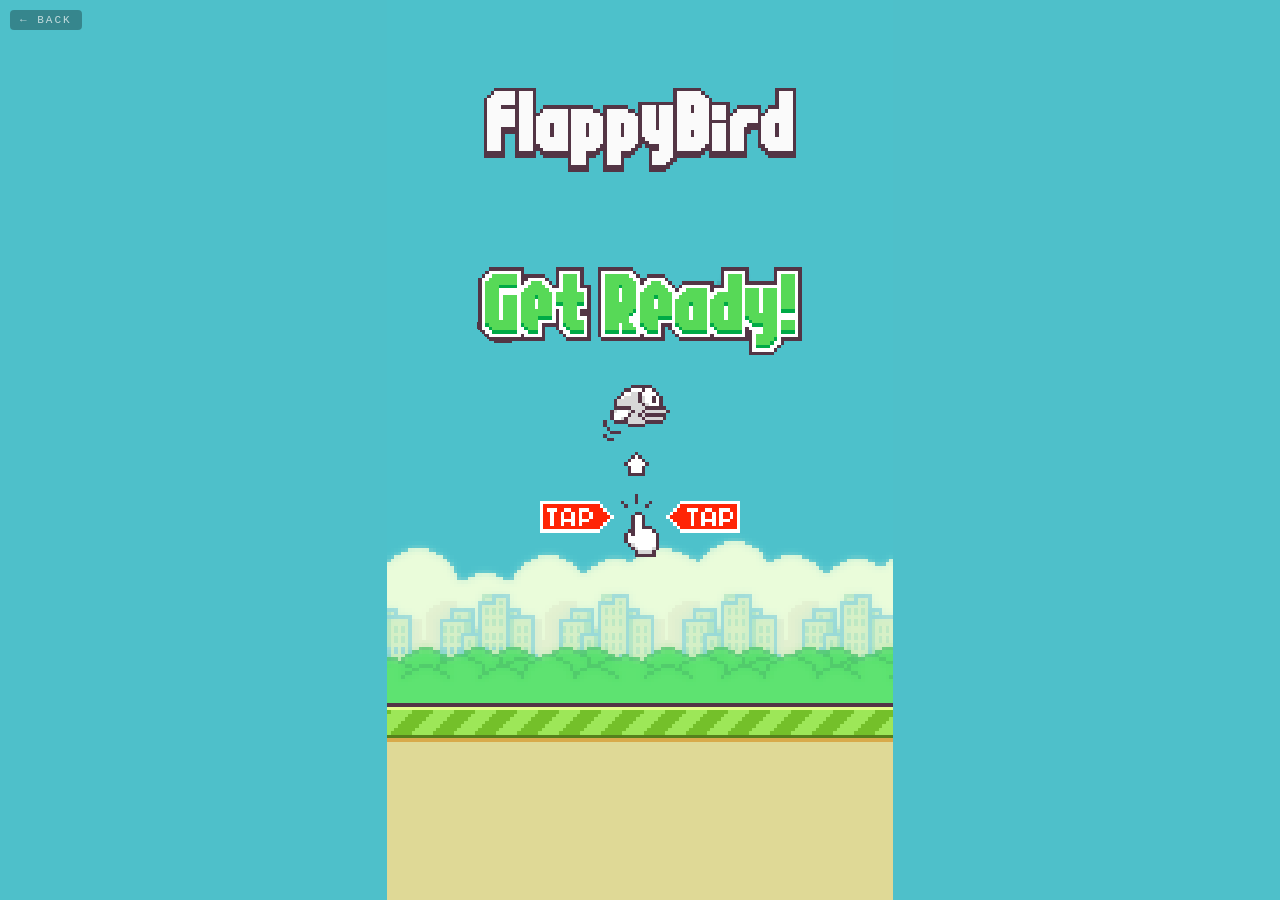
==== flappy.html @ b0ca4ab4 "Add Flappy Bird game and new works (Photo Booth, Open Hexagon) - Flappy Bird web game using original" ====
<!DOCTYPE html>
<html lang="es">
<head>
  <meta charset="UTF-8">
  <meta name="viewport" content="width=device-width, initial-scale=1.0, user-scalable=no">
  <title>Flappy Bird — 32888444d</title>
  <style>
    * { margin: 0; padding: 0; box-sizing: border-box; }
    html, body {
      width: 100%; height: 100%;
      overflow: hidden;
      background: #4ec0ca;
      touch-action: manipulation;
      -webkit-tap-highlight-color: transparent;
      user-select: none;
      -webkit-user-select: none;
    }
    body {
      display: flex;
      align-items: center;
      justify-content: center;
    }
    canvas {
      display: block;
      height: 100vh;
      height: 100dvh;
      image-rendering: pixelated;
      image-rendering: crisp-edges;
    }
    #back-link {
      position: fixed;
      top: 10px;
      left: 10px;
      color: rgba(255,255,255,0.7);
      text-decoration: none;
      font-size: 11px;
      letter-spacing: 2px;
      text-transform: uppercase;
      z-index: 100;
      font-family: 'Courier New', monospace;
      background: rgba(0,0,0,0.3);
      padding: 4px 10px;
      border-radius: 4px;
    }
    #back-link:hover { color: #fff; }
  </style>
</head>
<body>
  <a id="back-link" href="index.html">&larr; Back</a>
  <canvas id="c"></canvas>

<script>
// ============================================================
// FLAPPY BIRD — Using Original Sprites
// ============================================================
const canvas = document.getElementById('c');
const ctx = canvas.getContext('2d');

// Original resolution
const W = 288;
const H = 512;
canvas.width = W;
canvas.height = H;
ctx.imageSmoothingEnabled = false;

// ===== ASSET LOADER =====
const ASSETS = {};
const ASSET_LIST = [
  ['bg',        'img/flappy/background-day.png'],
  ['base',      'img/flappy/base.png'],
  ['pipe',      'img/flappy/pipe-green.png'],
  ['birdUp',    'img/flappy/yellowbird-upflap.png'],
  ['birdMid',   'img/flappy/yellowbird-midflap.png'],
  ['birdDown',  'img/flappy/yellowbird-downflap.png'],
  ['message',   'img/flappy/message.png'],
  ['gameover',  'img/flappy/gameover.png'],
  ['d0',        'img/flappy/0.png'],
  ['d1',        'img/flappy/1.png'],
  ['d2',        'img/flappy/2.png'],
  ['d3',        'img/flappy/3.png'],
  ['d4',        'img/flappy/4.png'],
  ['d5',        'img/flappy/5.png'],
  ['d6',        'img/flappy/6.png'],
  ['d7',        'img/flappy/7.png'],
  ['d8',        'img/flappy/8.png'],
  ['d9',        'img/flappy/9.png'],
];

let assetsLoaded = 0;
function loadAssets(callback) {
  ASSET_LIST.forEach(([key, src]) => {
    const img = new Image();
    img.onload = () => {
      ASSETS[key] = img;
      assetsLoaded++;
      if (assetsLoaded === ASSET_LIST.length) callback();
    };
    img.onerror = () => {
      console.warn('Failed to load:', src);
      assetsLoaded++;
      if (assetsLoaded === ASSET_LIST.length) callback();
    };
    img.src = src;
  });
}

// ===== GAME CONSTANTS =====
const GRAVITY = 0.5;
const FLAP_VEL = -8;
const PIPE_SPEED = 2;
const PIPE_GAP = 100;
const PIPE_SPACING = 180;
const PIPE_W = 52;
const PIPE_H = 320;
const BASE_H = 112;
const GROUND_Y = H - BASE_H;
const BIRD_W = 34;
const BIRD_H = 24;
const BIRD_X = 68;
const BIRD_START_Y = Math.round((GROUND_Y - BIRD_H) / 2);

// ===== GAME STATE =====
let bird = { x: BIRD_X, y: BIRD_START_Y, vel: 0, rot: 0, frame: 0, anim: 0 };
let pipes = [];
let score = 0;
let bestScore = parseInt(localStorage.getItem('flappy_best') || '0');
let baseX = 0;
let state = 'menu'; // menu, ready, playing, dying, dead
let deathTimer = 0;
let flashAlpha = 0;

// ===== AUDIO =====
let audioCtx;
function initAudio() {
  if (!audioCtx) audioCtx = new (window.AudioContext || window.webkitAudioContext)();
}
function snd(type) {
  if (!audioCtx) return;
  const o = audioCtx.createOscillator();
  const g = audioCtx.createGain();
  o.connect(g); g.connect(audioCtx.destination);
  const t = audioCtx.currentTime;
  if (type === 'flap') {
    o.type = 'sine'; o.frequency.setValueAtTime(600, t);
    o.frequency.exponentialRampToValueAtTime(900, t + 0.06);
    g.gain.setValueAtTime(0.12, t); g.gain.exponentialRampToValueAtTime(0.001, t + 0.08);
    o.start(t); o.stop(t + 0.08);
  } else if (type === 'score') {
    o.type = 'sine'; o.frequency.setValueAtTime(880, t);
    o.frequency.setValueAtTime(1100, t + 0.04);
    g.gain.setValueAtTime(0.1, t); g.gain.exponentialRampToValueAtTime(0.001, t + 0.12);
    o.start(t); o.stop(t + 0.12);
  } else if (type === 'hit') {
    o.type = 'square'; o.frequency.setValueAtTime(200, t);
    o.frequency.exponentialRampToValueAtTime(50, t + 0.12);
    g.gain.setValueAtTime(0.15, t); g.gain.exponentialRampToValueAtTime(0.001, t + 0.15);
    o.start(t); o.stop(t + 0.15);
  } else if (type === 'die') {
    o.type = 'sawtooth'; o.frequency.setValueAtTime(400, t);
    o.frequency.exponentialRampToValueAtTime(80, t + 0.3);
    g.gain.setValueAtTime(0.12, t); g.gain.exponentialRampToValueAtTime(0.001, t + 0.4);
    o.start(t); o.stop(t + 0.4);
  } else if (type === 'swoosh') {
    o.type = 'sine'; o.frequency.setValueAtTime(200, t);
    o.frequency.exponentialRampToValueAtTime(800, t + 0.08);
    g.gain.setValueAtTime(0.06, t); g.gain.exponentialRampToValueAtTime(0.001, t + 0.1);
    o.start(t); o.stop(t + 0.1);
  }
}

// ===== INPUT =====
function flap() {
  initAudio();
  if (state === 'menu') {
    state = 'playing';
    bird.y = BIRD_START_Y;
    bird.vel = FLAP_VEL;
    bird.rot = 0;
    pipes = [];
    score = 0;
    addPipe(W + 80);
    addPipe(W + 80 + PIPE_SPACING);
    addPipe(W + 80 + PIPE_SPACING * 2);
    snd('flap');
  } else if (state === 'playing') {
    bird.vel = FLAP_VEL;
    snd('flap');
  } else if (state === 'dead' && deathTimer > 20) {
    state = 'menu';
    bird = { x: BIRD_X, y: BIRD_START_Y, vel: 0, rot: 0, frame: 0, anim: 0 };
    pipes = [];
    score = 0;
    baseX = 0;
    snd('swoosh');
  }
}

canvas.addEventListener('pointerdown', (e) => { e.preventDefault(); flap(); });
document.addEventListener('keydown', (e) => {
  if (e.code === 'Space' || e.code === 'ArrowUp') { e.preventDefault(); flap(); }
});

// ===== PIPES =====
function addPipe(x) {
  const minTop = 50;
  const maxTop = GROUND_Y - PIPE_GAP - 50;
  const topH = minTop + Math.random() * (maxTop - minTop);
  pipes.push({ x, topH, scored: false });
}

// ===== UPDATE =====
function update() {
  if (state === 'menu') {
    bird.anim += 0.12;
    bird.frame = Math.floor(bird.anim) % 3;
    bird.y = BIRD_START_Y + Math.sin(Date.now() / 300) * 8;
    bird.rot = 0;
    baseX = (baseX + PIPE_SPEED) % 48;
    return;
  }

  if (state === 'playing') {
    // Physics
    bird.vel += GRAVITY;
    bird.y += bird.vel;

    // Rotation
    if (bird.vel < 0) {
      bird.rot = Math.max(-25, bird.vel * 3);
    } else {
      bird.rot = Math.min(90, bird.rot + 2.5);
    }

    // Animation
    bird.anim += 0.15;
    bird.frame = Math.floor(bird.anim) % 3;
    if (bird.rot > 60) bird.frame = 1; // mid when nose-diving

    // Base scroll
    baseX = (baseX + PIPE_SPEED) % 48;

    // Pipes
    for (let p of pipes) {
      p.x -= PIPE_SPEED;
      if (!p.scored && p.x + PIPE_W / 2 < bird.x) {
        p.scored = true;
        score++;
        snd('score');
      }
    }

    // Recycle pipes
    if (pipes.length > 0 && pipes[0].x < -PIPE_W) {
      pipes.shift();
      addPipe(pipes[pipes.length - 1].x + PIPE_SPACING);
    }

    // Collision
    const bx = bird.x - BIRD_W / 2 + 3;
    const by = bird.y - BIRD_H / 2 + 3;
    const bw = BIRD_W - 6;
    const bh = BIRD_H - 6;

    // Ground
    if (bird.y + BIRD_H / 2 >= GROUND_Y) {
      bird.y = GROUND_Y - BIRD_H / 2;
      die(); return;
    }
    // Ceiling
    if (bird.y - BIRD_H / 2 < 0) {
      bird.y = BIRD_H / 2;
      bird.vel = 0;
    }
    // Pipes
    for (let p of pipes) {
      // Top pipe
      if (overlap(bx, by, bw, bh, p.x, p.topH - PIPE_H, PIPE_W, PIPE_H)) { die(); return; }
      // Bottom pipe
      if (overlap(bx, by, bw, bh, p.x, p.topH + PIPE_GAP, PIPE_W, PIPE_H)) { die(); return; }
    }
  }

  if (state === 'dying') {
    bird.vel += GRAVITY;
    bird.y += bird.vel;
    bird.rot = Math.min(90, bird.rot + 5);
    if (flashAlpha > 0) flashAlpha -= 0.08;

    if (bird.y + BIRD_H / 2 >= GROUND_Y) {
      bird.y = GROUND_Y - BIRD_H / 2;
      state = 'dead';
      deathTimer = 0;
      if (score > bestScore) {
        bestScore = score;
        localStorage.setItem('flappy_best', bestScore.toString());
      }
      snd('die');
    }
  }

  if (state === 'dead') deathTimer++;
}

function die() {
  state = 'dying';
  flashAlpha = 1;
  snd('hit');
}

function overlap(x1, y1, w1, h1, x2, y2, w2, h2) {
  return x1 < x2 + w2 && x1 + w1 > x2 && y1 < y2 + h2 && y1 + h1 > y2;
}

// ===== DRAW =====
function draw() {
  // Background
  if (ASSETS.bg) {
    ctx.drawImage(ASSETS.bg, 0, 0, W, H);
  }

  // Pipes
  for (let p of pipes) drawPipe(p);

  // Base/ground (scrolling)
  drawBase();

  // Bird
  drawBird();

  // Flash on death
  if (flashAlpha > 0) {
    ctx.fillStyle = `rgba(255,255,255,${flashAlpha})`;
    ctx.fillRect(0, 0, W, H);
  }

  // UI
  if (state === 'playing' || state === 'dying') {
    drawBigScore(score, W / 2, 40);
  }

  if (state === 'menu') {
    // "Flappy Bird" message with instructions
    if (ASSETS.message) {
      const mw = ASSETS.message.width;
      const mh = ASSETS.message.height;
      ctx.drawImage(ASSETS.message, Math.round(W / 2 - mw / 2), 50);
    }
  }


  if (state === 'dead' && deathTimer > 12) drawGameOver();
}

function drawPipe(p) {
  if (!ASSETS.pipe) return;

  // Top pipe (flipped vertically)
  ctx.save();
  ctx.translate(p.x + PIPE_W / 2, p.topH);
  ctx.scale(1, -1);
  ctx.drawImage(ASSETS.pipe, -PIPE_W / 2, 0, PIPE_W, PIPE_H);
  ctx.restore();

  // Bottom pipe
  ctx.drawImage(ASSETS.pipe, p.x, p.topH + PIPE_GAP, PIPE_W, PIPE_H);
}

function drawBase() {
  if (!ASSETS.base) return;
  const bw = ASSETS.base.width; // 336
  for (let x = -Math.round(baseX); x < W; x += bw) {
    ctx.drawImage(ASSETS.base, x, GROUND_Y);
  }
}

function drawBird() {
  const frames = [ASSETS.birdUp, ASSETS.birdMid, ASSETS.birdDown];
  const img = frames[bird.frame];
  if (!img) return;

  ctx.save();
  ctx.translate(Math.round(bird.x), Math.round(bird.y));
  ctx.rotate(bird.rot * Math.PI / 180);
  ctx.drawImage(img, -BIRD_W / 2, -BIRD_H / 2, BIRD_W, BIRD_H);
  ctx.restore();
}

function drawBigScore(val, cx, cy) {
  const s = val.toString();
  const digitImgs = s.split('').map(d => ASSETS['d' + d]);
  if (digitImgs.some(d => !d)) return;

  // Each digit is 24x36
  const dw = 24, gap = 2;
  const totalW = s.length * (dw + gap) - gap;
  let x = Math.round(cx - totalW / 2);

  for (let i = 0; i < s.length; i++) {
    ctx.drawImage(digitImgs[i], x, cy);
    x += dw + gap;
  }
}

function drawGameOver() {
  // Dim
  ctx.fillStyle = 'rgba(0,0,0,0.12)';
  ctx.fillRect(0, 0, W, H);

  // "GAME OVER" sprite
  if (ASSETS.gameover) {
    const gw = ASSETS.gameover.width;
    const gh = ASSETS.gameover.height;
    ctx.drawImage(ASSETS.gameover, Math.round(W / 2 - gw / 2), 100);
  }

  // Score panel
  const pw = 226, ph = 114;
  const px = Math.round(W / 2 - pw / 2), py = 160;

  // Panel outer
  ctx.fillStyle = '#ded895';
  ctx.fillRect(px, py, pw, ph);
  ctx.strokeStyle = '#8a7530';
  ctx.lineWidth = 2;
  ctx.strokeRect(px + 1, py + 1, pw - 2, ph - 2);

  // Panel inner
  ctx.fillStyle = '#c0a840';
  ctx.fillRect(px + 10, py + 10, pw - 20, ph - 20);
  ctx.strokeStyle = '#a08428';
  ctx.lineWidth = 1;
  ctx.strokeRect(px + 10.5, py + 10.5, pw - 21, ph - 21);

  // Score label + value
  ctx.fillStyle = '#503828';
  ctx.font = 'bold 12px "Courier New", monospace';
  ctx.textAlign = 'left';
  ctx.textBaseline = 'middle';
  ctx.fillText('SCORE', px + 22, py + 34);
  ctx.textAlign = 'right';
  ctx.fillStyle = '#ffffff';
  ctx.font = 'bold 18px "Courier New", monospace';
  ctx.fillText(score.toString(), px + pw - 22, py + 34);

  // Divider
  ctx.strokeStyle = '#a08428';
  ctx.lineWidth = 1;
  ctx.beginPath();
  ctx.moveTo(px + 14, py + 55);
  ctx.lineTo(px + pw - 14, py + 55);
  ctx.stroke();

  // Best label + value
  ctx.fillStyle = '#503828';
  ctx.font = 'bold 12px "Courier New", monospace';
  ctx.textAlign = 'left';
  ctx.fillText('BEST', px + 22, py + 76);
  ctx.textAlign = 'right';
  ctx.fillStyle = '#ffffff';
  ctx.font = 'bold 18px "Courier New", monospace';
  ctx.fillText(bestScore.toString(), px + pw - 22, py + 76);

  // Medal
  if (score >= 10) {
    const mx = px + 48, my = py + ph / 2;
    ctx.beginPath();
    ctx.arc(mx, my, 16, 0, Math.PI * 2);
    ctx.fillStyle = score >= 40 ? '#e8d048' : score >= 30 ? '#c0c0c0' : score >= 20 ? '#cd7f32' : '#e06080';
    ctx.fill();
    ctx.strokeStyle = '#80602c';
    ctx.lineWidth = 2;
    ctx.stroke();
    // Star
    ctx.fillStyle = '#fff';
    ctx.font = '14px serif';
    ctx.textAlign = 'center';
    ctx.textBaseline = 'middle';
    ctx.fillText('\u2605', mx, my);
  }

  // Restart hint
  if (deathTimer > 20) {
    const pulse = 0.5 + Math.sin(Date.now() / 350) * 0.5;
    ctx.globalAlpha = 0.4 + pulse * 0.6;
    ctx.fillStyle = '#fff';
    ctx.font = '12px "Courier New", monospace';
    ctx.textAlign = 'center';
    ctx.fillText('TAP TO RESTART', W / 2, py + ph + 30);
    ctx.globalAlpha = 1;
  }
}

// ===== GAME LOOP =====
function loop() {
  update();
  draw();
  requestAnimationFrame(loop);
}

// ===== START =====
// Show loading while assets load
ctx.fillStyle = '#4ec0ca';
ctx.fillRect(0, 0, W, H);
ctx.fillStyle = '#fff';
ctx.font = '12px "Courier New", monospace';
ctx.textAlign = 'center';
ctx.fillText('Loading...', W / 2, H / 2);

loadAssets(() => {
  loop();
});

</script>
</body>
</html>
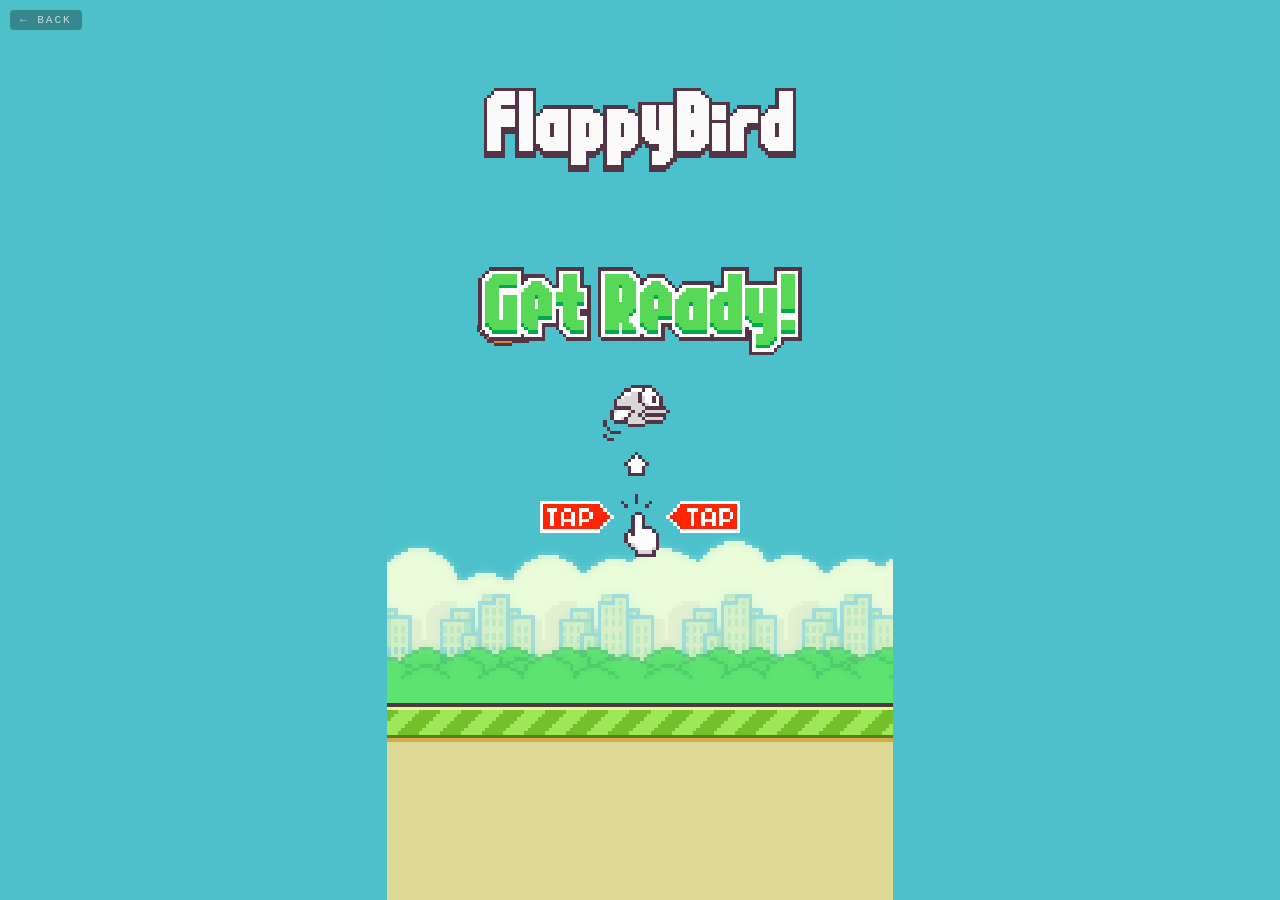
==== commit 42131996: "Fix mobile audio: unlock Web Audio API on iOS/Android - Resume suspended AudioContext on user gestur" ====
--- a/flappy.html
+++ b/flappy.html
@@ -131,11 +131,28 @@
 
 // ===== AUDIO =====
 let audioCtx;
+let audioUnlocked = false;
 function initAudio() {
-  if (!audioCtx) audioCtx = new (window.AudioContext || window.webkitAudioContext)();
+  if (!audioCtx) {
+    audioCtx = new (window.AudioContext || window.webkitAudioContext)();
+  }
+  // Resume suspended context (required on iOS/mobile after user gesture)
+  if (audioCtx.state === 'suspended') {
+    audioCtx.resume();
+  }
+  // Unlock iOS audio by playing a silent buffer on first touch
+  if (!audioUnlocked) {
+    audioUnlocked = true;
+    const buf = audioCtx.createBuffer(1, 1, 22050);
+    const src = audioCtx.createBufferSource();
+    src.buffer = buf;
+    src.connect(audioCtx.destination);
+    src.start(0);
+  }
 }
 function snd(type) {
-  if (!audioCtx) return;
+  if (!audioCtx || audioCtx.state === 'suspended') return;
+  try {
   const o = audioCtx.createOscillator();
   const g = audioCtx.createGain();
   o.connect(g); g.connect(audioCtx.destination);
@@ -166,6 +183,7 @@
     g.gain.setValueAtTime(0.06, t); g.gain.exponentialRampToValueAtTime(0.001, t + 0.1);
     o.start(t); o.stop(t + 0.1);
   }
+  } catch(e) {} // Silently ignore audio errors on restrictive browsers
 }
 
 // ===== INPUT =====
